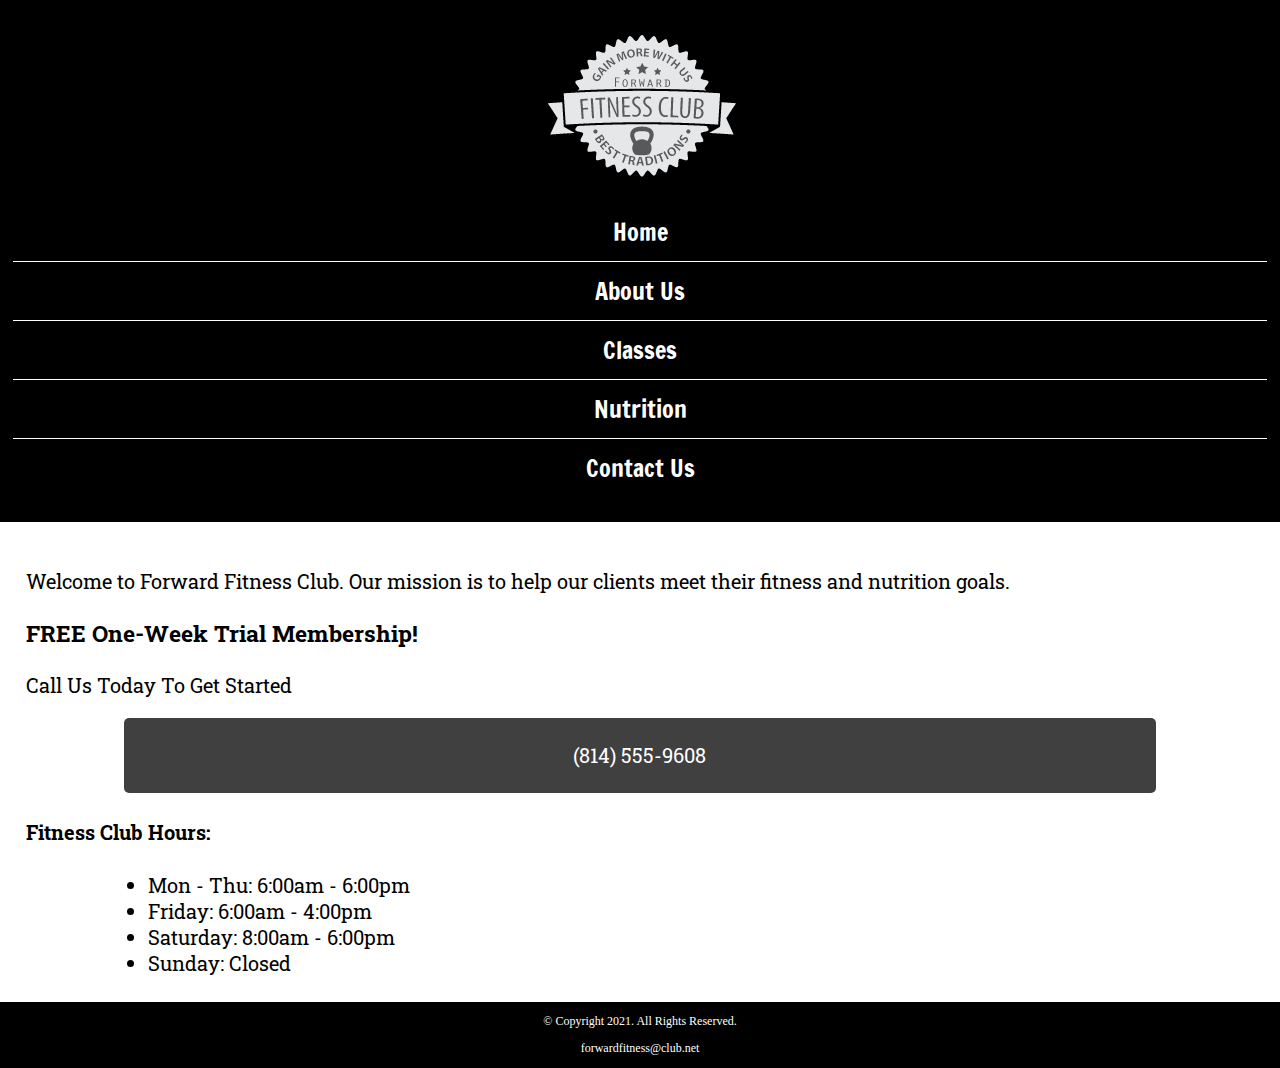
==== fitness/index.html @ 5916cbd8 "Ch6" ====
<!DOCTYPE html>
<!-- This website template was created by: Katy Dedene-->
<html lang="en">
    <head>
        <title>Forward Fitness Club</title>
        <meta charset="utf-8">
        <link rel="stylesheet" href="css/styles.css">
        <meta name="viewpoint" content="width=device-width, initial-scale=1.0">
        <link href="https://fonts.googleapis.com/css2?family=Francois+One&family=Roboto+Slab&display=swap" rel="stylesheet">
    </head>
    <body>
        <div id="container">
                <!-- Use the header area for the website name or logo -->
            <header>
                <a href="index.html"><img src="images/forward-fitness-logo.png" alt="Fordward Fitness Club Logo"></a>
            </header>

            <!-- Use the nav area to add hyperlinks to other pages within the website -->
            <nav>
                <ul>
                    <li><a href="index.html">Home</a></li> 
                    <li><a href="about.html">About Us</a></li> 
                    <li><a href="classes.html">Classes</a></li> 
                    <li><a href="nutrition.html">Nutrition</a></li> 
                    <li><a href="contact.html">Contact Us</a></li>  
                </ul>

            </nav>

            <!-- Hero Image -->
            <div id="hero" class="tablet-desktop">
                <img src="images/hero-image.jpg" alt="left arm extended holding a weight">
            </div>

            <!--Use the main area to add the main content of the webpage --> 
            <main>

                <div class="mobile">
                    <p>Welcome to Forward Fitness Club. Our mission is to help our clients meet their fitness and nutrition goals.</p>

                    <h3>FREE One-Week Trial Membership!</h3>
                    <p>Call Us Today To Get Started</p>
                    <p class="tel-link"><a href="tel:8145559608">(814) 555-9608</a></p>

                    <h4>Fitness Club Hours:</h4>
                    <ul class="hours">
                        <li>Mon - Thu: 6:00am - 6:00pm</li>
                        <li>Friday: 6:00am - 4:00pm</li>
                        <li>Saturday: 8:00am - 6:00pm</li>
                        <li>Sunday: Closed</li>
                    </ul>

                </div>
                

                <div class="tablet-desktop">
                    <p>Welcome to Forward Fitness Club. Our mission is to help our clients meet their fitness and nutrition goals.</p>

                    <p>If you have struggled with getting healthy and need the motivation and resources to make a healthy lifestyle change, contact us today. Our facility includes state-of-the-art equipment, convenient group training classes, and nutrition tips and information to keep you healthy.</p>

                    <p>We provide a FREE, one-week membership to experience the benefits of our equipment and facility. This one-week trial gives you complete access to our equipment, training classes, and nutrition planning. <span class="action">Contact us today to start your free trial!</span></p>
                </div>
            </main>

            <!-- Use the footer area to add webpage footer content -->
            <footer>
                <p>&copy; Copyright 2021. All Rights Reserved.</p>
                <p><a href="mailto:forwardfitness@club.net">forwardfitness@club.net</a></p>
            </footer>
        </div>
    </body>
</html>
---- fitness/css/styles.css ----
/*
Author: Katy Dedene
Date: February 9, 2021
File name: styles.css
*/

/* CSS Reset*/
body, header, nav, main, footer, h1, div, img, ul {
    margin: 0;
    padding: 0;
    border: 0;
}

/*S tyle rules for body and images*/
body {
    background-color: #000;
}

img {
    max-width: 100%;
    display: block;
}

/* Style rules for mobile viewport*/

/* Style rule for header*/
header{
    position: -webkit-sticky;
    position: sticky;
    top: 0;
    background-color: #000;
    height: 190px;
}

header img{
    margin: 0 auto;
}

/* Style rules for navigation area*/
nav{
    padding: 1%;
    margin-bottom: 1%;
}

nav ul {
    list-style-type: none;
    text-align: center;
}

nav li {
    font-size: 1.5em;
    font-family: 'Francois One', sans-serif;
    border-top: 1px solid #fff;
}

nav li:first-child{
    border-top: none;
}

nav li a {
    display: block;
    color: #fff;
    padding: 0.5em 1em;
    text-decoration: none;
}

/* Show mobile class, hide tablet-desktop class*/
.mobile {
    display: block;
}

.tablet-desktop {
    display: none;
}

/* Style rules for main content*/
main{
    background-color: #fff;
    padding: 2%;
    font-size: 1.25em;
    font-family: 'Roboto Slab', serif;
}

.tel-link {
    background-color: #404040;
    padding: 2%;
    margin: 0 auto;
    width: 80%;
    text-align: center;
    border-radius: 5px;
}

.tel-link a {
    color: #fff;
    text-decoration: none;
    font-size: 1.5 em;
    display: block;
}

.hours {
    margin-left: 10%;
}

.action {
    font-size: 1.35em;
    color: #666600;
    font-weight: bold;
}

#weights, #cardio, #training {
    margin: 0 2%;
}

.round {
    border-radius: 8px;
}

.external-link {
    color: #666600;
    font-weight: bold;
    text-decoration: none;
}

#contact {
    text-align: center;
}

#contact .contact-email-link {
    color: #666600;
    text-decoration: none;
}

.map {
    border: 2px solid #000;
    width: 95%;
    height: 50%;
}

/* Style rules for footer content*/
footer p {
    font-size: 0.75em;
    text-align: center;
    color: #fff;
    padding: 0 1em;
}

footer p a {
    color: #fff;
    text-decoration: none;
}

/*#exercises {
    clear: left;
    border-top: 1px solid #000;
    border-bottom: 1px solid #000;
    background-color: #f2f2f2;
    padding: 1% 2%;
}

#exercises dt{
    font-weight: bold;
}

#exercises dd {
    padding: 0.5% 1% 2% 0;
}*/
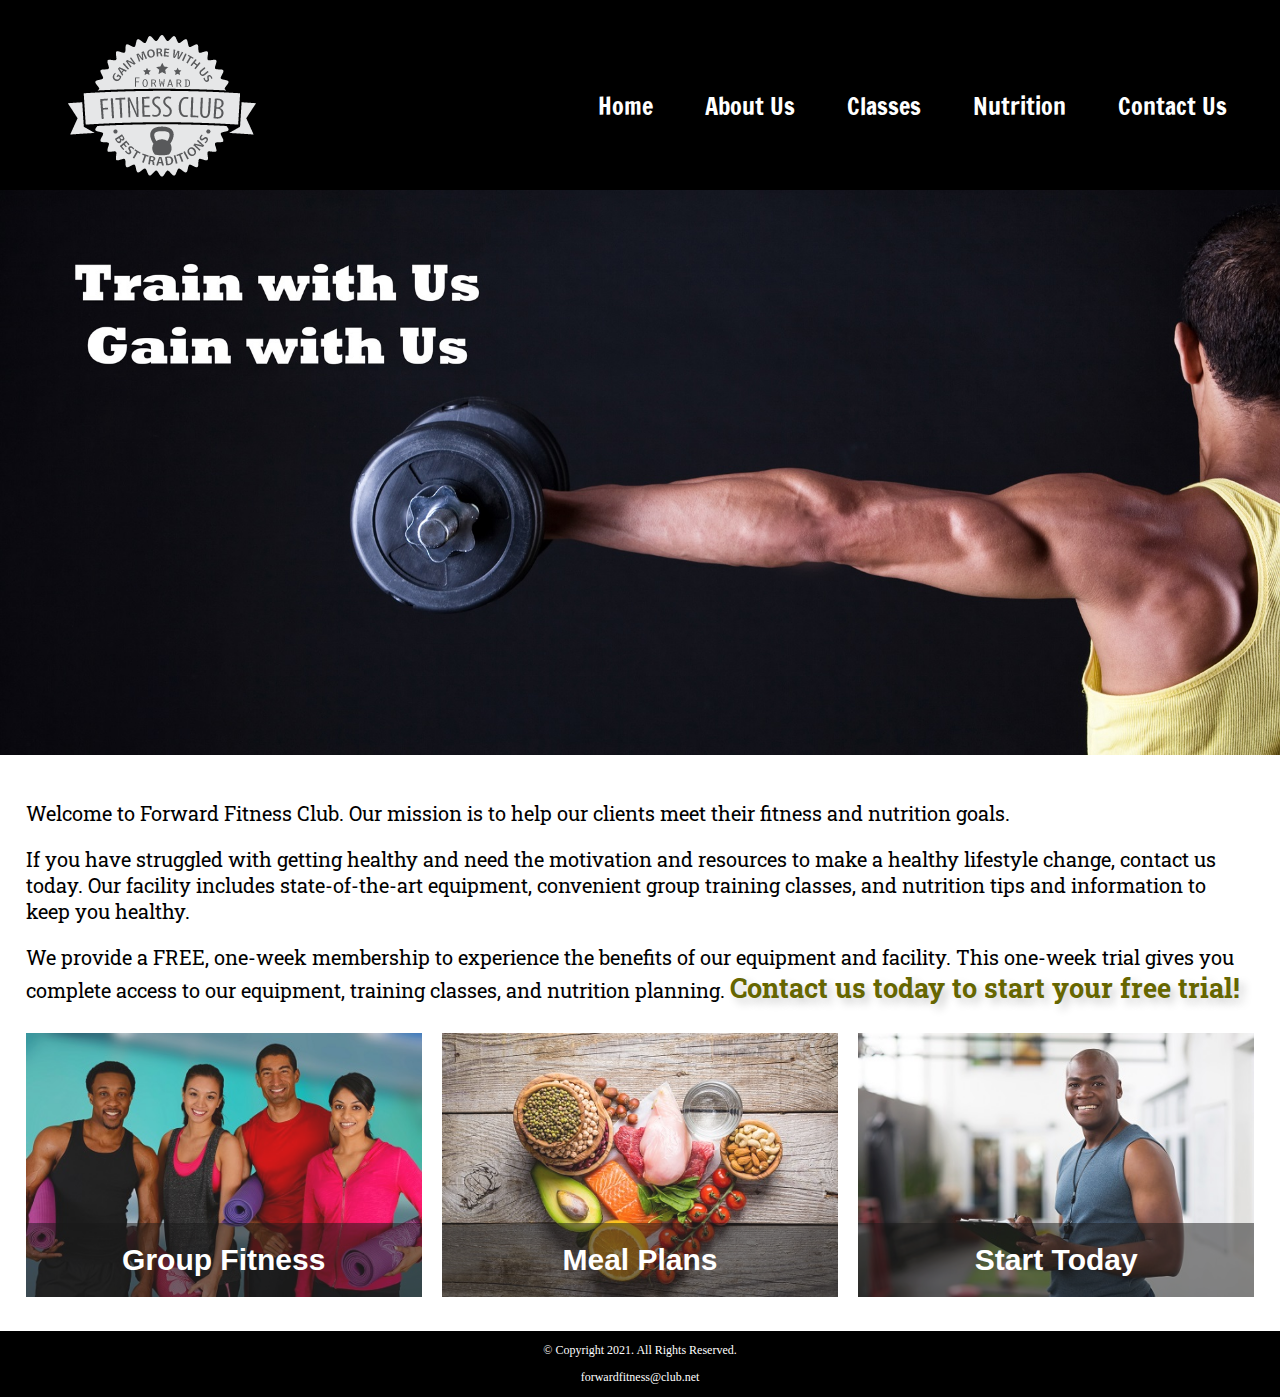
==== commit be5b4933: "Chapter 7" ====
--- a/fitness/index.html
+++ b/fitness/index.html
@@ -5,8 +5,12 @@
         <title>Forward Fitness Club</title>
         <meta charset="utf-8">
         <link rel="stylesheet" href="css/styles.css">
-        <meta name="viewpoint" content="width=device-width, initial-scale=1.0">
+        <meta name="viewport" content="width=device-width, initial-scale=1.0">
         <link href="https://fonts.googleapis.com/css2?family=Francois+One&family=Roboto+Slab&display=swap" rel="stylesheet">
+        <link rel="shortcut icon" href="images/favicon.ico">
+        <link rel="icon" type="image/png" sizes="32x32" href="images/favicon-32.png">
+        <link rel="apple-touch-icon" sizes="180x180" href="images/apple-touch-icon.png">
+        <link ref="icon" sizes="192x192" href="images/android-chrome-192.png">
     </head>
     <body>
         <div id="container">
@@ -60,6 +64,25 @@
 
                     <p>We provide a FREE, one-week membership to experience the benefits of our equipment and facility. This one-week trial gives you complete access to our equipment, training classes, and nutrition planning. <span class="action">Contact us today to start your free trial!</span></p>
                 </div>
+
+                <div class="grid">
+                    <figure class="frame">
+                        <a href="classes.html"><img src="images/fitness-group.jpg" alt="group of fitness people"></a>
+                        <figcaption class="pic-text">Group Fitness</figcaption>
+                    </figure>
+
+                    <figure class="frame">
+                        <a href="nutrition.html"><img src="images/food-heart.jpg" alt="healthy food in the shape of a heart"></a>
+                        <figcaption class="pic-text">Meal Plans</figcaption>
+                    </figure>
+
+                    <figure class="frame">
+                        <a href="contact.html"><img src="images/personal-trainer.jpg" alt="personal trainer with a clipboard"></a>
+                        <figcaption class="pic-text">Start Today</figcaption>
+                    </figure>
+
+
+                </div>
             </main>
 
             <!-- Use the footer area to add webpage footer content -->
--- a/fitness/css/styles.css
+++ b/fitness/css/styles.css
@@ -5,13 +5,13 @@
 */
 
 /* CSS Reset*/
-body, header, nav, main, footer, h1, div, img, ul {
+body, header, nav, main, footer, h1, div, img, ul, figure, figcaption, section, article, aside {
     margin: 0;
     padding: 0;
     border: 0;
 }
 
-/*S tyle rules for body and images*/
+/*Style rules for body and images*/
 body {
     background-color: #000;
 }
@@ -21,12 +21,15 @@
     display: block;
 }
 
+/* Style rule for box sizing applies to all elements*/
+* {
+    box-sizing: border-box;
+}
+
 /* Style rules for mobile viewport*/
 
 /* Style rule for header*/
 header{
-    position: -webkit-sticky;
-    position: sticky;
     top: 0;
     background-color: #000;
     height: 190px;
@@ -81,6 +84,30 @@
     font-family: 'Roboto Slab', serif;
 }
 
+.mobile h3 {
+    margin-left: 5px 5px 8px #ccc;
+}
+
+article {
+    padding: 2%;
+}
+
+article h3 {
+    text-align: center;
+}
+
+article img {
+    margin: auto;
+}
+
+article ul {
+    margin-left: 10%;
+}
+
+article:nth-of-type(2) {
+    background-color: rgba(204, 204, 204, 0.3)
+}
+
 .tel-link {
     background-color: #404040;
     padding: 2%;
@@ -93,7 +120,7 @@
 .tel-link a {
     color: #fff;
     text-decoration: none;
-    font-size: 1.5 em;
+    font-size: 1.5em;
     display: block;
 }
 
@@ -105,6 +132,26 @@
     font-size: 1.35em;
     color: #666600;
     font-weight: bold;
+    text-shadow: 5px 5px 8px #ccc;
+}
+
+.frame{
+    position: relative;
+    max-width: 450px;
+    margin: 2% auto;
+}
+
+.pic-text{
+    position: absolute;
+    bottom: 0;
+    background: rgba(0, 0, 0, 0.5);
+    color: #fff;
+    width: 100%;
+    padding: 20px;
+    text-align: center;
+    font-family: Verdana, Arial, sans-serif;
+    font-size: 1.5em;
+    font-weight: bold;
 }
 
 #weights, #cardio, #training {
@@ -149,18 +196,182 @@
     text-decoration: none;
 }
 
-/*#exercises {
-    clear: left;
-    border-top: 1px solid #000;
-    border-bottom: 1px solid #000;
-    background-color: #f2f2f2;
-    padding: 1% 2%;
-}
-
-#exercises dt{
-    font-weight: bold;
-}
-
-#exercises dd {
-    padding: 0.5% 1% 2% 0;
-}*/+/* Media Query for Tablet Viewport*/
+    @media screen and (min-width: 630px), print {
+    /* Tablet Viewport: Show tablet-desktop class, hide mobile class*/
+    .tablet-desktop {
+        display: block;
+    }
+
+    .mobile {
+        display: none;
+    }
+
+    /* Tablet Viewport: Style rule for header*/
+    header {
+        padding-bottom: 2%;
+    }
+   
+    /* Tablet Viewport: Style rules for nav area*/
+    nav li {
+        border-top: none;
+        display: inline-block;
+        border-right: 1px solid #fff;
+    }
+
+    nav li:last-child {
+        border-right: none;
+    }
+
+    nav li a {
+        padding: 0.1em 0.75em;
+    }
+    
+    /* Tablet Viewport: Style rules for main content area*/
+    main ul {
+        margin: 0 0 4% 10%;
+    }
+  
+    .grid {
+        display: grid;
+        grid-template-columns: auto auto auto;
+        grid-gap: 20px;
+    }
+
+    .pic-text {
+        font-size: 1em;
+        padding: 10px;
+    }
+
+    aside {
+        text-align: center;
+        font-size: 1.25em;
+        font-style: italic;
+        font-weight: bold;
+        padding: 2%;
+        background-color: rgba(204, 204, 204, 0.5);
+        box-shadow: 5px 5px 8px #000;
+        text-shadow: 5px 5px 5px #b3b3b3;
+        border-radius: 0 15px;
+    }
+
+    .grid-item4 {
+        grid-column: 1 / span 3;
+    }
+
+    #exercises {
+        border-top: 1px solid #000;
+        border-bottom: 1px solid #000;
+        background-color: #f2f2f2;
+        background: linear-gradient(to right, #ccc, #fff);
+        padding: 1% 2%;
+    }
+
+    #exercises dt {
+        font-weight: bold;
+    }
+
+    #exercises dd {
+        padding: 0.5% 1% 2% 0;
+    }
+
+    .tel-num {
+        font-size: 1.25em;
+    }
+
+    .map {
+        width: 600px;
+        height: 450px;
+    }
+
+}
+
+/* Media Query for Desktop Viewport*/
+@media screen and (min-width: 1015px), print {
+    /* Desktop Viewport: Style rule for header*/
+    header {
+        width: 25%;
+        float: left;
+        padding-bottom: 0;
+    }
+
+    /* Desktop Viewport: Style rules for nav area*/
+    nav {
+        float: right;
+        width: 70%;
+        margin: 4em 1em 0 0;
+    }
+
+    nav ul {
+        text-align: right;
+    }
+
+    nav li {
+        border: none;
+    }
+
+    nav li a {
+        padding: 0.5em 1em;
+    }
+
+    nav li a:hover {
+        color: #000;
+        background-color: #fff;
+    }
+
+    /* Desktop Viewport: Style Rules for main content*/
+    main {
+        clear: left;
+    }
+
+
+    main h1 {
+        font-size: 1.8em;
+    }
+
+    article h3 {
+        font-size: 1.75em;
+    }
+    
+    .pic-text{
+        font-size: 1.5em;
+        padding: 20px;
+    }
+
+    .frame{
+        opacity: 0.9;
+    }
+
+    .frame:hover {
+        opacity: 1;
+        box-shadow: 8px 8px 10px #808080;
+    }
+
+    #weights, #cardio, #training {
+        width: 29%;
+        float: left;
+        margin: 0 2%;
+    }
+
+    #exercises {
+        clear: left;
+    }
+}
+
+/* Media Query for Large Desktop Viewports*/
+@media screen and (min-width: 1921px) {
+
+    #container {
+        width: 1920px;
+        margin: 0 auto;
+    }
+}
+
+/* Media Query for Print*/
+@media print {
+
+    body {
+        background-color: #fff;
+        color: #000;
+    }
+}